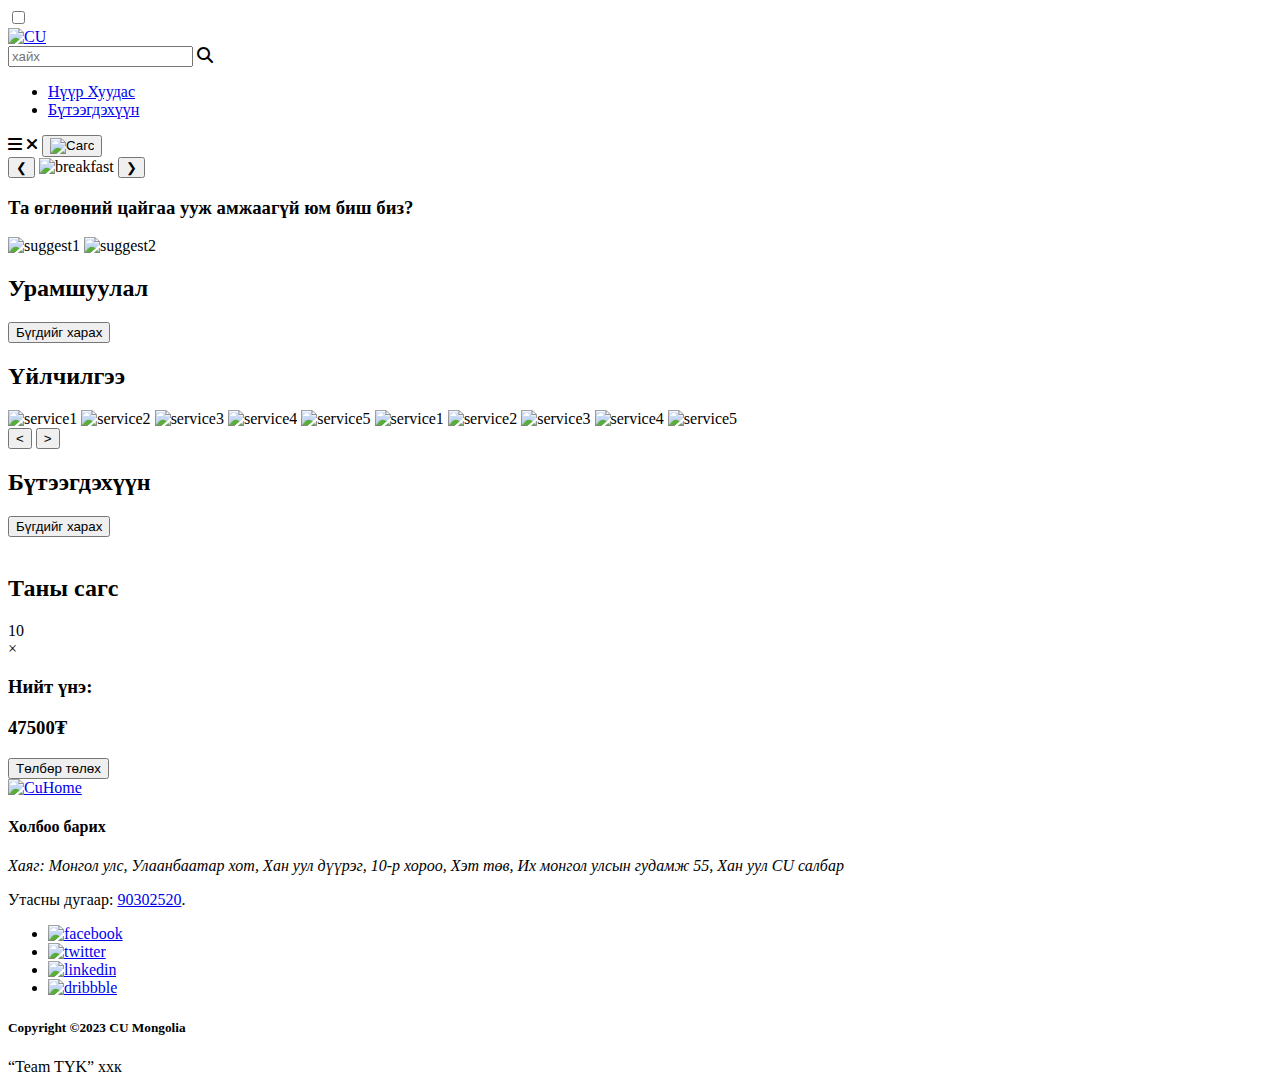
==== index.html @ 38e49bb7 "." ====
<!DOCTYPE html>
    <html lang="en">
    <head>
        <meta charset="UTF-8">
        <meta name="viewport" content="width=device-width, initial-scale=1.0">
        <title>Home</title>
        <meta name="description" content="CU web">
        <link rel="stylesheet" type="text/css" href="style\style.css">
        <link rel="stylesheet" href="https://cdnjs.cloudflare.com/ajax/libs/font-awesome/6.4.2/css/all.min.css">
        <script src="js\home.js" defer></script>
    </head>

    <body>
        <header>
            <input type="checkbox" id="check">
            <nav>
            
                <a href="index.html" class="icon"><img src="assets/svg/logo.svg" alt="CU" ></a>
                
                <div class="columnFlex">
                    <div class="searchBox">
                        <input type="search" placeholder="хайх">
                        <span class="fa fa-search"></span>
                    </div>
                    <ul > 
                        <li ><a href="index.html">Нүүр Хуудас</a></li>
                        <li ><a href="Product.html">Бүтээгдэхүүн</a></li>
                    </ul> 
                
                </div>
                <label for="check" class="bar" >
                    <span class="fa fa-bars" id="bars"></span>
                    <span class="fa fa-times" id="times"></span>
                </label>
                <button class="basketIcon" id="openBasketBtn"><img src="assets/svg/basket.svg" alt="Сагс"></button>
                
                
            </nav>
        </header>
        <div class="slideshow-container">
            <button class="prev" onclick="plusSlides(-1)">&#10094;</button>
            <img src="assets/png/frontImage1.png" alt="breakfast" class="frontImage" id="slideshow">
            <button class="next" onclick="plusSlides(1)">&#10095;</button>
        </div>
                <section class="suggest">
                    <h3>Та өглөөний цайгаа ууж амжаагүй юм биш биз?</h3>
                    <img src="assets/png/suggest1.png" alt="suggest1" class="top-left-image">
                    <img src="assets/png/suggest2.png" alt="suggest2" class="bottom-right-image">
                </section>


        <section class="promotion">
            <h2>Урамшуулал</h2>
            <div class="products" id="promotionProducts">
          
            </div>
            <button class="promotionButton">
                Бүгдийг харах
            </button>
        </section>
        <section class="Service">
            <h2>Үйлчилгээ</h2>
            <div class="carousel">
            <img src="assets/svg/service1.svg" alt="service1">
            <img src="assets/svg/service2.svg" alt="service2">
            <img src="assets/svg/service3.svg" alt="service3">
            <img src="assets/svg/service4.svg" alt="service4">
            <img src="assets/svg/service5.svg" alt="service5">
            <img src="assets/svg/service1.svg" alt="service1">
            <img src="assets/svg/service2.svg" alt="service2">
            <img src="assets/svg/service3.svg" alt="service3">
            <img src="assets/svg/service4.svg" alt="service4">
            <img src="assets/svg/service5.svg" alt="service5">
            </div>
            <button class="pre">&lt;</button>
            <button class="nex">&gt;</button>
        </section>
        <section class="promotion">
            <h2>Бүтээгдэхүүн</h2>
            <div class="products", id="normalProducts">
        
            </div>
            <button class="promotionButton">
                Бүгдийг харах
            </button>
        </section>
        <section id="detailedInformation">
                <!-- End barani delgerngui orh ystoi -->
        </section>

        <!-- End sagsni code -->
        <div class="backDrop"></div>
    <!--Хажуугаас гарж ирэх сагс-->
    <aside id="sideBasket" class="sideBasket">
        <section class="basketContent">
            <header class="basketHeader">
                <img src="assets/svg/basket.svg" alt="" style="width: 30px">
                <section class="headerTitle">
                    <h2>Таны сагс</h2>
                    <span id="itemNum">10</span>
                </section>
                <div class="removeItem">
                    <span id="btnClose" class="btnClose">&times;</span>
                </div>
            </header>
            <main class="basketScroll" id="basketItems">
                <!--Эхний бараа-->
                

                          
            </main>
            <div class="basketActions">
                <section class="total">
                    <h3>Нийт үнэ:</h3>
                    <h3><span class="totalPrice" id="totalPrice">47500</span>₮</h3>
                </section>
                <button>Төлбөр төлөх</button>
            </div>
        </section>
    </aside> 
        <footer>
            <a href="index.html"><img src="assets/svg/CUMongolia.svg" alt="CuHome"></a>
            <div class="footerFlex">
                <section>
                    <h4>Холбоо барих</h4>
                    <address>Хаяг: Монгол улс, Улаанбаатар хот, Хан уул дүүрэг, 10-р хороо, Хэт төв, Их монгол улсын гудамж 55, Хан уул CU салбар</address>
                    <p>Утасны дугаар: <a href="tel:90302520">90302520</a>.</p>
                    <ul>
                        <li><a href="https://www.facebook.com/"><img src="assets/svg/facebook.svg" alt="facebook"></a></li>
                        <li><a href="https://www.twitter.com/"><img src="assets/svg/twitter.svg" alt="twitter"></a></li>
                        <li><a href="https://www.linkedin.com/"><img src="assets/svg/linkedin.svg" alt="linkedin"></a></li>
                        <li><a href="https://www.dribbble.com/"><img src="assets/svg/dribbble.svg" alt="dribbble"></a></li>
                    </ul>
                </section>
                <section>
                        <h5>Copyright ©2023 CU Mongolia</h5>
                        <p>“Team TYK” ххк</p>
                </section>
            </div>
        </footer>
    </body>
    </html>
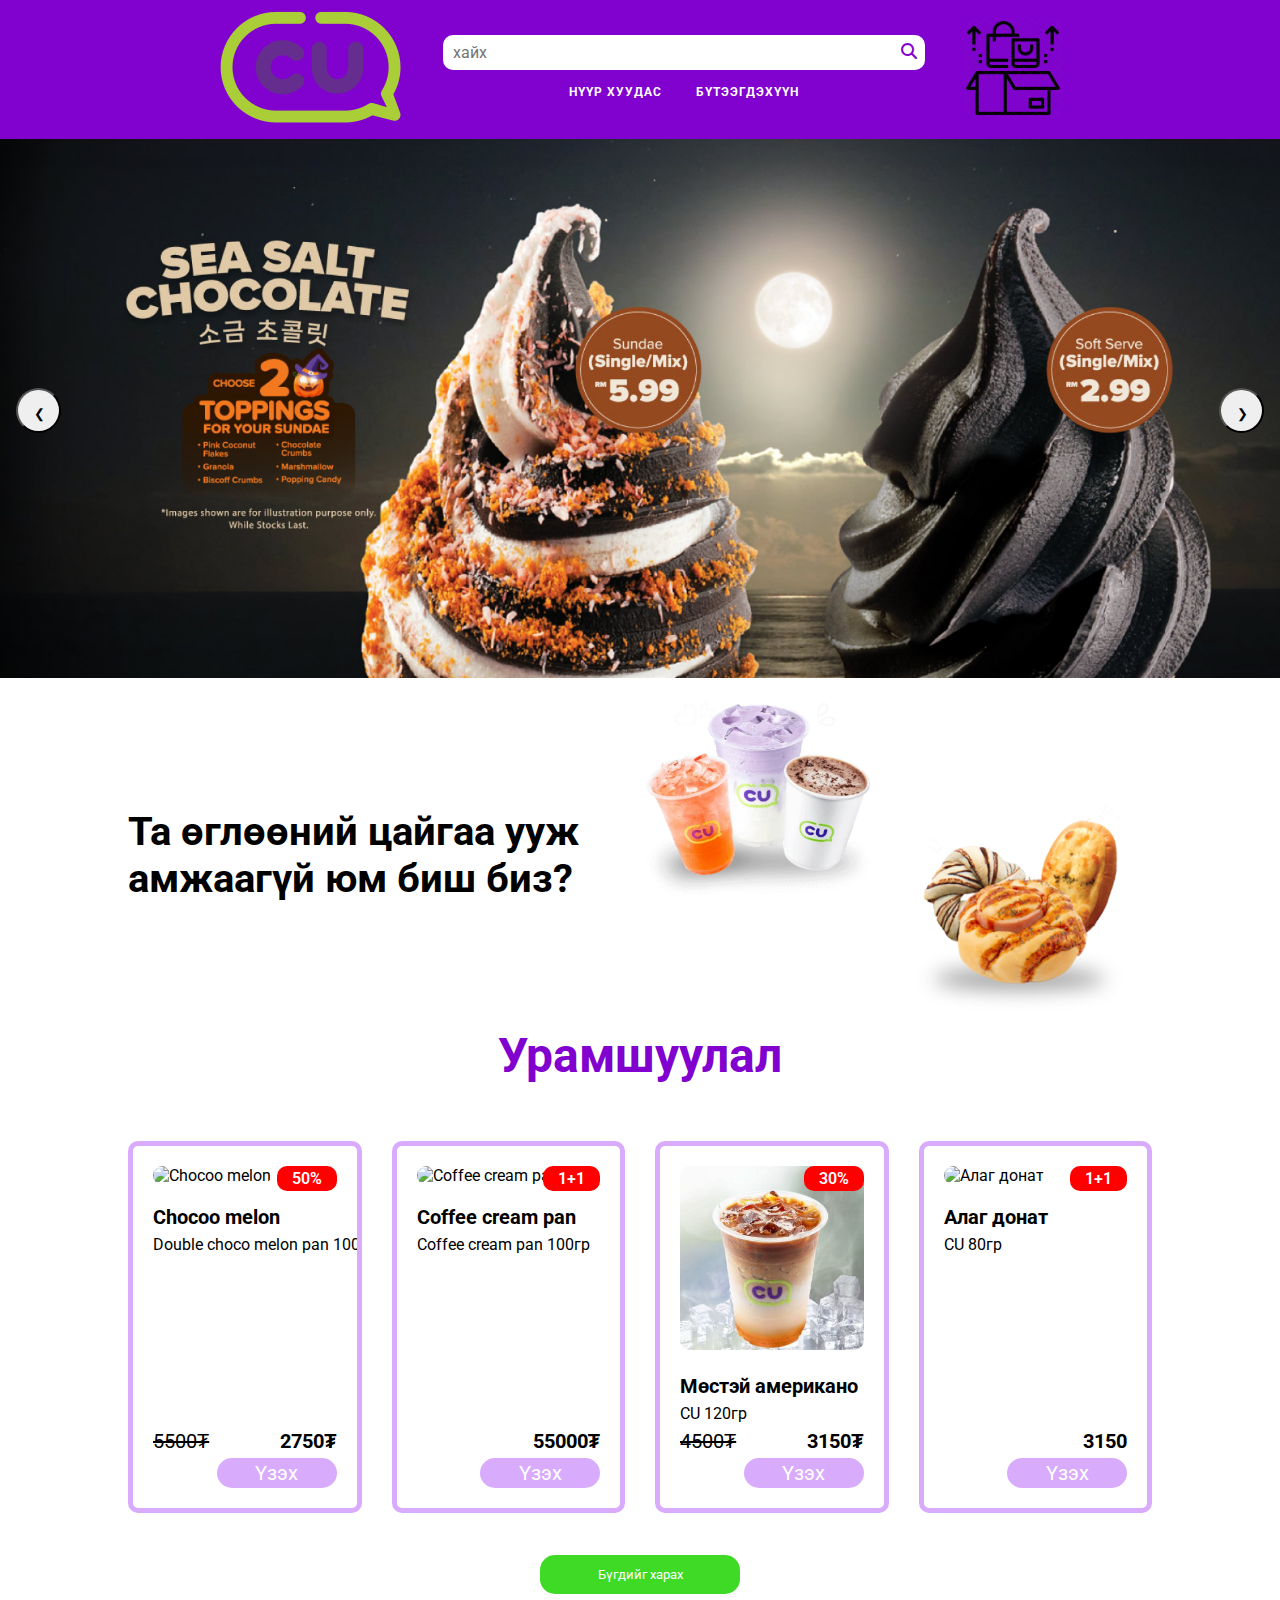
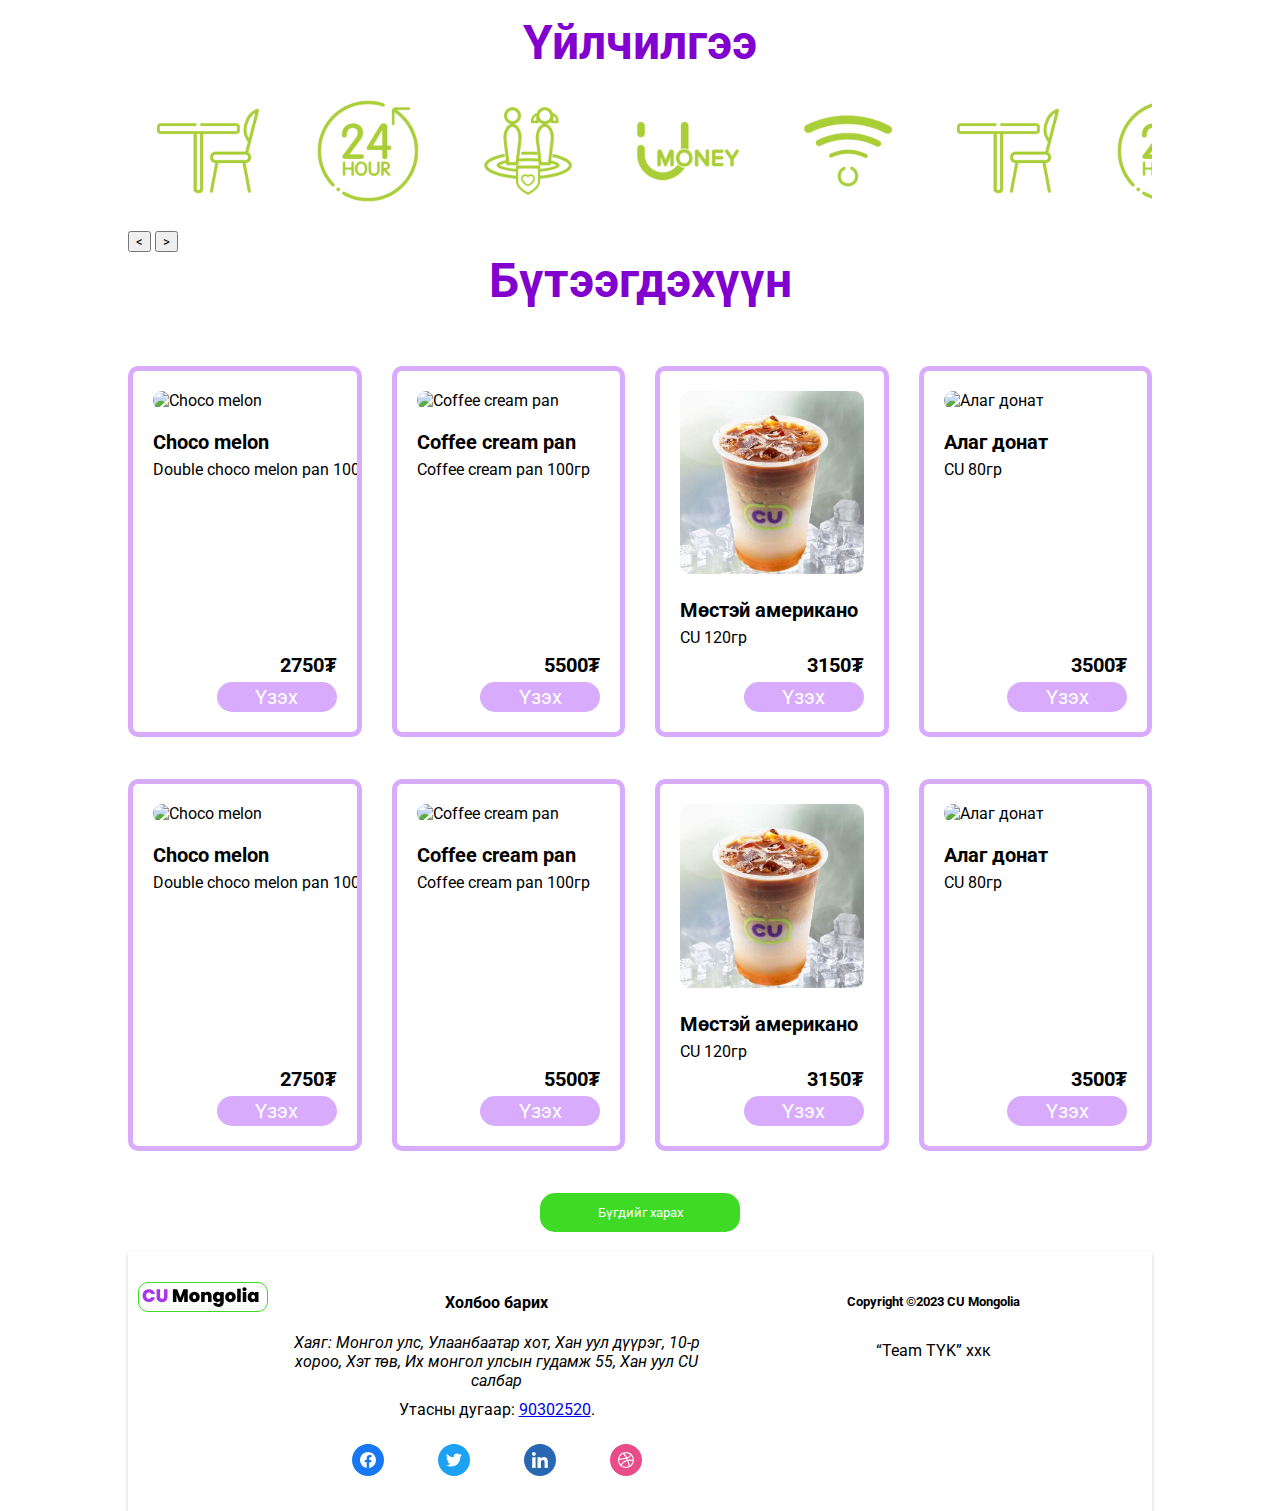
==== commit 1e12be5c: "bigupdate" ====
--- a/index.html
+++ b/index.html
@@ -7,7 +7,7 @@
         <meta name="description" content="CU web">
         <link rel="stylesheet" type="text/css" href="style\style.css">
         <link rel="stylesheet" href="https://cdnjs.cloudflare.com/ajax/libs/font-awesome/6.4.2/css/all.min.css">
-        <script src="js\home.js" defer></script>
+        <script src="pages/js/home.js" defer></script>
     </head>
 
     <body>
